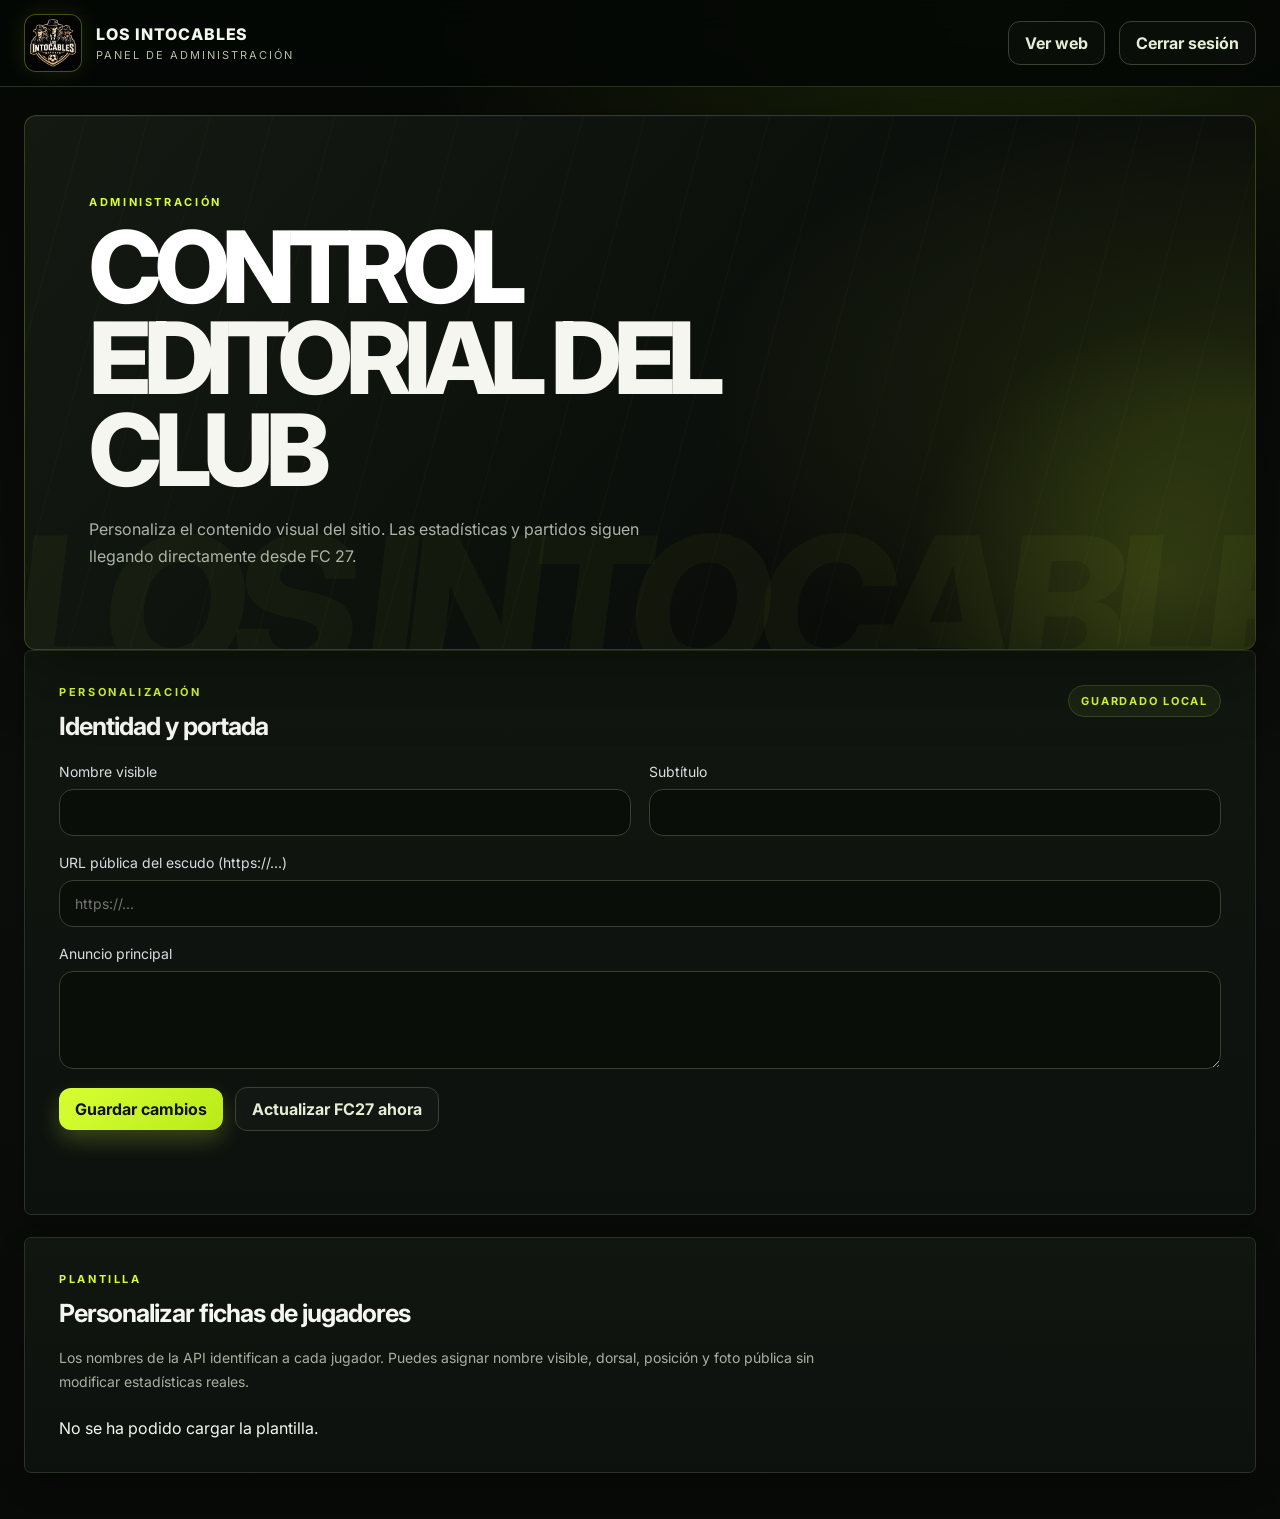
==== templates/admin.html @ 1ecad672 "Add files via upload" ====
<!doctype html>
<html lang="es">
<head>
  <meta charset="utf-8">
  <meta name="viewport" content="width=device-width,initial-scale=1">
  <title>Administración | Los Intocables</title>
  <link rel="icon" type="image/png" href="/static/favicon.png"><link rel="stylesheet" href="/static/style.css">
</head>
<body>
  <div class="page-shell">
    <header class="site-header">
      <a class="brand" href="/"><span class="brand-mark"><img src="/static/escudo-intocables.webp" alt="Escudo Los Intocables"></span><span class="brand-copy"><strong>Los Intocables</strong><small>PANEL DE ADMINISTRACIÓN</small></span></a>
      <div class="header-actions">
        <a class="ghost-button" href="/">Ver web</a>
        <button class="ghost-button" id="logout">Cerrar sesión</button>
      </div>
    </header>

    <main class="content-wrap admin-page-wrap">
      <section class="hero-card admin-hero">
        <div class="hero-copy">
          <p class="eyebrow">ADMINISTRACIÓN</p>
          <h1>Control editorial del club</h1>
          <p class="hero-text">Personaliza el contenido visual del sitio. Las estadísticas y partidos siguen llegando directamente desde FC 27.</p>
        </div>
      </section>

      <section class="panel-card admin-form-card">
        <div class="panel-head">
          <div>
            <p class="eyebrow">PERSONALIZACIÓN</p>
            <h2>Identidad y portada</h2>
          </div>
          <span class="panel-chip">GUARDADO LOCAL</span>
        </div>
        <form id="settings" class="settings-grid">
          <label>Nombre visible<input name="title" maxlength="100"></label>
          <label>Subtítulo<input name="subtitle" maxlength="200"></label>
          <label class="full-width">URL pública del escudo (https://...)<input name="crest_url" maxlength="1000" placeholder="https://..."></label>
          <label class="full-width">Anuncio principal<textarea name="announcement" maxlength="500" rows="4"></textarea></label>
          <div class="form-actions full-width">
            <button type="submit" class="primary-button">Guardar cambios</button>
            <button type="button" id="refresh" class="ghost-button">Actualizar FC27 ahora</button>
          </div>
          <p id="message" class="note full-width"></p>
        </form>
      </section>
      <section class="panel-card admin-form-card profile-admin">
        <div class="panel-head"><div><p class="eyebrow">PLANTILLA</p><h2>Personalizar fichas de jugadores</h2></div></div>
        <p class="section-intro">Los nombres de la API identifican a cada jugador. Puedes asignar nombre visible, dorsal, posición y foto pública sin modificar estadísticas reales.</p>
        <div id="profile-editor" class="profile-editor"><p class="note">Cargando jugadores…</p></div>
      </section>
    </main>
  </div>
  <script src="/static/admin.js"></script>
</body>
</html>
---- static/style.css ----
@import url('https://fonts.googleapis.com/css2?family=Inter:wght@400;500;600;700;800&display=swap');

:root{
  --bg:#0b0d10;
  --bg-soft:#12161c;
  --panel:#131820;
  --panel-2:#171d25;
  --line:#252d38;
  --line-soft:#1b222b;
  --text:#eef2f5;
  --muted:#9ba6b2;
  --muted-2:#70808f;
  --accent:#d9ff45;
  --accent-soft:rgba(217,255,69,.12);
  --danger:#ff7676;
  --success:#76d38c;
  --draw:#d4b85f;
  --shadow:0 20px 50px rgba(0,0,0,.32);
  --radius:22px;
}

*{box-sizing:border-box}
html{scroll-behavior:smooth}
body{margin:0;background:
  radial-gradient(circle at top right, rgba(217,255,69,.10), transparent 26%),
  radial-gradient(circle at bottom left, rgba(94,121,255,.10), transparent 24%),
  linear-gradient(180deg,#0b0d10 0%,#0d1117 100%);
  color:var(--text);font-family:Inter,system-ui,Segoe UI,Arial,sans-serif}
a{text-decoration:none;color:inherit}
button,input,textarea{font:inherit}
button{cursor:pointer}
.hidden{display:none !important}

.page-shell{min-height:100vh}
.site-header{position:sticky;top:0;z-index:50;display:flex;align-items:center;justify-content:space-between;gap:24px;padding:18px max(24px,calc((100vw - 1320px)/2));backdrop-filter:blur(16px);background:rgba(11,13,16,.72);border-bottom:1px solid rgba(255,255,255,.04)}
.brand{display:flex;align-items:center;gap:14px;min-width:0}
.brand-mark{display:grid;place-items:center;width:44px;height:44px;border-radius:14px;background:linear-gradient(135deg,var(--accent),#95bc00);color:#111;font-weight:800;letter-spacing:.03em;box-shadow:0 10px 24px rgba(217,255,69,.22)}
.brand-copy{display:flex;flex-direction:column;min-width:0}
.brand-copy strong{font-size:16px;font-weight:800;letter-spacing:-.02em}
.brand-copy small{font-size:11px;letter-spacing:.18em;color:var(--muted);text-transform:uppercase;margin-top:4px}
.main-nav{display:flex;gap:26px;flex:1;justify-content:center}
.main-nav a{font-size:14px;color:var(--muted);transition:.2s}
.main-nav a:hover{color:var(--text)}
.header-actions{display:flex;align-items:center;gap:14px}
.live-indicator{display:flex;align-items:center;gap:10px;padding:10px 14px;border-radius:999px;background:rgba(255,255,255,.03);border:1px solid rgba(255,255,255,.05);font-size:13px;color:var(--muted)}
.live-dot{width:10px;height:10px;border-radius:50%;background:var(--success);box-shadow:0 0 0 6px rgba(118,211,140,.14)}
.live-dot.offline{background:var(--danger);box-shadow:0 0 0 6px rgba(255,118,118,.12)}
.ghost-button,.primary-button{border-radius:12px;padding:11px 16px;font-weight:700;border:1px solid var(--line);transition:.2s}
.ghost-button{background:rgba(255,255,255,.02);color:var(--text)}
.ghost-button:hover{background:rgba(255,255,255,.05)}
.primary-button{border:none;background:linear-gradient(135deg,var(--accent),#b9eb18);color:#111;box-shadow:0 10px 22px rgba(217,255,69,.22)}
.primary-button:hover{transform:translateY(-1px)}
.primary-button.full{width:100%}

.content-wrap{max-width:1320px;margin:0 auto;padding:34px 24px 46px}
.hero-card,.panel-card{background:linear-gradient(180deg,rgba(19,24,32,.95),rgba(16,20,26,.98));border:1px solid rgba(255,255,255,.06);box-shadow:var(--shadow)}
.hero-card{display:grid;grid-template-columns:1.6fr .9fr;gap:34px;padding:42px;border-radius:28px;position:relative;overflow:hidden}
.hero-card::after{content:"";position:absolute;inset:auto -60px -60px auto;width:220px;height:220px;border-radius:50%;background:radial-gradient(circle,var(--accent-soft) 0%,transparent 70%)}
.hero-copy,.hero-aside{position:relative;z-index:1}
.eyebrow{margin:0 0 12px;font-size:11px;letter-spacing:.24em;text-transform:uppercase;color:var(--accent);font-weight:700}
.hero-card h1,.auth-panel h1{margin:0;font-size:clamp(42px,7vw,72px);line-height:.96;letter-spacing:-.05em}
.hero-text{margin:16px 0 0;max-width:760px;color:var(--muted);font-size:16px;line-height:1.7}
.hero-meta{display:flex;flex-wrap:wrap;gap:18px;margin-top:28px}
.hero-meta-item{padding:16px 18px;border-radius:16px;background:rgba(255,255,255,.03);border:1px solid rgba(255,255,255,.05);min-width:210px}
.meta-label{display:block;font-size:11px;letter-spacing:.16em;text-transform:uppercase;color:var(--muted-2);margin-bottom:8px}
.hero-meta-item strong,.identity-card strong{font-size:16px}
.announcement{margin-top:22px;padding:16px 18px;border-radius:16px;border:1px solid rgba(217,255,69,.18);background:rgba(217,255,69,.07);color:#f4f9dd;line-height:1.6}
.hero-aside{display:flex;flex-direction:column;justify-content:space-between;align-items:flex-end;gap:18px}
.crest-frame{display:grid;place-items:center;width:210px;min-height:210px;padding:20px;border-radius:24px;background:linear-gradient(180deg,rgba(255,255,255,.05),rgba(255,255,255,.02));border:1px solid rgba(255,255,255,.07)}
.crest{max-width:150px;max-height:150px;object-fit:contain;filter:drop-shadow(0 10px 18px rgba(0,0,0,.25))}
.identity-card{width:100%;padding:20px;border-radius:20px;background:rgba(255,255,255,.03);border:1px solid rgba(255,255,255,.05)}
.identity-card small{display:block;margin-top:8px;color:var(--muted)}

.kpi-grid{display:grid;grid-template-columns:repeat(4,1fr);gap:18px;margin:22px 0 28px}
.kpi-card{padding:24px;border-radius:22px;background:linear-gradient(180deg,rgba(18,22,28,.94),rgba(14,18,24,.98));border:1px solid rgba(255,255,255,.06);box-shadow:var(--shadow)}
.kpi-label{display:block;color:var(--muted-2);text-transform:uppercase;letter-spacing:.16em;font-size:11px;font-weight:700}
.kpi-card strong{display:block;margin:14px 0 8px;font-size:44px;letter-spacing:-.05em}
.kpi-card small{color:var(--muted)}

.two-column-layout{display:grid;grid-template-columns:minmax(0,1.6fr) minmax(320px,.9fr);gap:22px;margin-bottom:22px}
.stack-column{display:grid;gap:22px}
.panel-card{padding:28px;border-radius:24px}
.compact-card{padding:24px}
.panel-head{display:flex;align-items:flex-start;justify-content:space-between;gap:16px;margin-bottom:22px}
.panel-head h2{margin:6px 0 0;font-size:28px;letter-spacing:-.04em}
.panel-chip{padding:8px 12px;border-radius:999px;background:rgba(217,255,69,.08);color:var(--accent);border:1px solid rgba(217,255,69,.16);font-size:11px;letter-spacing:.16em;text-transform:uppercase;font-weight:700}
.matches-list{display:grid;gap:12px}
.match-card{display:grid;grid-template-columns:auto 1fr auto;gap:16px;align-items:center;padding:18px;border-radius:18px;background:rgba(255,255,255,.025);border:1px solid rgba(255,255,255,.05)}
.match-result{display:grid;place-items:center;width:46px;height:46px;border-radius:14px;font-weight:800;font-size:13px;letter-spacing:.08em}
.match-result.win{background:rgba(118,211,140,.14);color:var(--success)}
.match-result.loss{background:rgba(255,118,118,.14);color:var(--danger)}
.match-result.draw{background:rgba(212,184,95,.14);color:var(--draw)}
.match-main strong{display:block;font-size:16px;margin-bottom:4px}
.match-meta{font-size:13px;color:var(--muted)}
.match-score{display:flex;flex-direction:column;align-items:flex-end}
.match-score strong{font-size:28px;letter-spacing:-.05em}
.match-score small{font-size:12px;color:var(--muted)}

.record-ring-wrap{display:flex;align-items:center;gap:18px;margin-bottom:22px}
.record-ring{width:132px;height:132px;border-radius:50%;display:grid;place-items:center;background:conic-gradient(var(--accent) 0 var(--winpct,0%), rgba(255,255,255,.06) var(--winpct,0%) 100%);position:relative;flex-shrink:0}
.record-ring::after{content:"";position:absolute;inset:13px;border-radius:50%;background:var(--panel)}
.record-ring span{position:relative;z-index:1;font-size:22px;font-weight:800;letter-spacing:-.04em}
.record-copy strong{display:block;font-size:18px;margin-bottom:8px}
.record-copy p{margin:0;color:var(--muted);line-height:1.6;font-size:14px}
.record-bars{display:grid;gap:14px}
.record-row{display:grid;grid-template-columns:82px 1fr auto;align-items:center;gap:14px;font-size:13px;color:var(--muted)}
.bar{height:10px;border-radius:999px;background:rgba(255,255,255,.07);overflow:hidden}
.bar>div{height:100%;width:0;background:linear-gradient(90deg,var(--accent),#bfe827);border-radius:999px}
.bar.alt>div{background:linear-gradient(90deg,#d5c16c,#f0d36a)}
.bar.danger>div{background:linear-gradient(90deg,#cc7373,#ef8a8a)}
.record-row strong{font-size:14px;color:var(--text)}
.mini-grid{display:grid;grid-template-columns:repeat(2,1fr);gap:14px}
.mini-grid div{padding:16px;border-radius:18px;background:rgba(255,255,255,.025);border:1px solid rgba(255,255,255,.05)}
.mini-grid span{display:block;font-size:12px;color:var(--muted);margin-bottom:8px}
.mini-grid strong{font-size:28px;letter-spacing:-.04em}

.three-column-layout{display:grid;grid-template-columns:minmax(0,1.8fr) minmax(280px,.7fr) minmax(280px,.7fr);gap:22px}
.main-table-card{min-width:0}
.table-wrap{overflow:auto}
table{width:100%;border-collapse:collapse;min-width:720px}
th,td{padding:16px 14px;text-align:left;border-bottom:1px solid rgba(255,255,255,.06)}
th{font-size:12px;text-transform:uppercase;letter-spacing:.14em;color:var(--muted-2);font-weight:700}
td{font-size:14px;color:#eaf0f3}
td:first-child{font-weight:700}
.ranking-list{display:grid;gap:12px}
.ranking-item{display:grid;grid-template-columns:38px 1fr auto;align-items:center;gap:14px;padding:14px;border-radius:18px;background:rgba(255,255,255,.025);border:1px solid rgba(255,255,255,.05)}
.rank-pill{display:grid;place-items:center;width:38px;height:38px;border-radius:12px;background:rgba(217,255,69,.1);color:var(--accent);font-weight:800}
.ranking-item strong{display:block;font-size:15px}
.ranking-item span{display:block;font-size:12px;color:var(--muted);margin-top:4px}
.ranking-value{font-size:22px;font-weight:800;letter-spacing:-.04em}

.empty-state{padding:18px 0;color:var(--muted)}
.note{margin-top:18px;color:var(--muted);font-size:13px;line-height:1.6}
.site-footer{display:flex;align-items:flex-end;justify-content:space-between;gap:20px;padding:28px 4px 8px;color:var(--muted)}
.site-footer strong{display:block;color:var(--text);margin-bottom:6px}
.site-footer span{display:block;font-size:13px}
.site-footer p{max-width:520px;margin:0;font-size:13px;line-height:1.6;text-align:right}

.auth-page{display:grid;place-items:center;min-height:100vh;padding:24px}
.auth-layout{width:100%;max-width:520px}
.auth-panel,.admin-form-card{padding:34px;border-radius:28px;background:linear-gradient(180deg,rgba(19,24,32,.96),rgba(16,20,26,.98));border:1px solid rgba(255,255,255,.06);box-shadow:var(--shadow)}
.auth-text{color:var(--muted);line-height:1.7;margin:14px 0 24px}
.back-link{display:inline-block;margin-bottom:24px;color:var(--muted)}
.auth-form,.settings-grid{display:grid;gap:18px}
label{display:block;font-size:14px;color:#d8dde2}
input,textarea{display:block;width:100%;margin-top:9px;border-radius:14px;border:1px solid rgba(255,255,255,.09);background:#0d1117;color:var(--text);padding:14px 15px;outline:none;transition:.2s}
input:focus,textarea:focus{border-color:rgba(217,255,69,.4);box-shadow:0 0 0 4px rgba(217,255,69,.08)}
.error-text{min-height:20px;color:#ff9999;margin:0}
.admin-page-wrap{padding-top:28px}
.admin-hero{grid-template-columns:1fr}
.settings-grid{grid-template-columns:1fr 1fr}
.full-width{grid-column:1/-1}
.form-actions{display:flex;flex-wrap:wrap;gap:12px;align-items:center}

@media (max-width:1100px){
  .main-nav{display:none}
  .hero-card,.two-column-layout,.three-column-layout{grid-template-columns:1fr}
  .hero-aside{align-items:flex-start}
}
@media (max-width:760px){
  .site-header{padding:16px 18px;flex-wrap:wrap}
  .header-actions{width:100%;justify-content:space-between}
  .content-wrap{padding:20px 16px 38px}
  .hero-card,.panel-card,.auth-panel{padding:24px}
  .kpi-grid{grid-template-columns:repeat(2,1fr)}
  .record-ring-wrap{flex-direction:column;align-items:flex-start}
  .site-footer{flex-direction:column;align-items:flex-start}
  .site-footer p{text-align:left}
  .settings-grid{grid-template-columns:1fr}
}
@media (max-width:520px){
  .brand-copy small{font-size:10px;letter-spacing:.12em}
  .live-indicator{font-size:12px}
  .kpi-grid{grid-template-columns:1fr}
  .match-card{grid-template-columns:auto 1fr}
  .match-score{grid-column:2;align-items:flex-start}
  .hero-card h1,.auth-panel h1{font-size:40px}
  .panel-head h2{font-size:24px}
}

/* Fichas de plantilla: diseño editorial compacto, sin tarjetas de fantasía */
.squad-section{margin-top:22px}
.section-intro{color:var(--muted);max-width:760px;font-size:14px;line-height:1.7;margin:-4px 0 24px}
.player-card-grid{display:grid;grid-template-columns:repeat(4,minmax(0,1fr));gap:16px}
.player-card{overflow:hidden;background:#10151b;border:1px solid var(--line);border-radius:18px;min-width:0}
.player-card-media{height:210px;display:grid;place-items:center;background:linear-gradient(135deg,#1c2529,#11161c);color:#5e6973;font-size:76px;font-weight:800;letter-spacing:-.06em;overflow:hidden}
.player-card-media img{width:100%;height:100%;object-fit:cover;object-position:top center}
.player-card-content{padding:18px}
.player-card-top{display:flex;justify-content:space-between;gap:8px;align-items:center}
.player-number{font-size:16px;font-weight:800;color:var(--accent)}
.player-position{font-size:10px;letter-spacing:.1em;color:var(--muted);text-transform:uppercase}
.player-card h3{font-size:16px;line-height:1.3;margin:12px 0 7px;overflow-wrap:anywhere}
.player-card p{font-size:12px;color:var(--muted);margin:0}
.profile-admin{margin-top:22px}
.profile-editor{display:grid;gap:14px}
.player-edit-card{padding:18px;border:1px solid var(--line);border-radius:16px;background:#10151b}
.player-edit-card h3{font-size:16px;margin:0 0 14px}
.profile-edit-grid{display:grid;grid-template-columns:1fr 100px 120px 2fr;gap:14px}
.profile-edit-grid label{font-size:12px}
.profile-edit-grid input{margin-top:8px}
.player-edit-card .form-actions{margin-top:14px}
@media(max-width:1050px){.player-card-grid{grid-template-columns:repeat(3,minmax(0,1fr))}.profile-edit-grid{grid-template-columns:repeat(2,1fr)}}
@media(max-width:690px){.player-card-grid{grid-template-columns:repeat(2,minmax(0,1fr))}.profile-edit-grid{grid-template-columns:1fr}}
@media(max-width:430px){.player-card-grid{grid-template-columns:1fr}}


/* IDENTIDAD LOS INTOCABLES: NEON / BLACK / GOLD */
:root{--bg:#050707;--bg-soft:#0b0e0d;--panel:#0f1311;--panel-2:#151914;--line:#293125;--line-soft:#1b241b;--text:#f5f6ef;--muted:#a8b1a0;--muted-2:#828d80;--accent:#d7ff32;--accent-soft:rgba(215,255,50,.16);--shadow:0 15px 35px rgba(0,0,0,.32)}
body{background:radial-gradient(ellipse 62% 32% at 78% 0%,rgba(183,255,0,.105),transparent 76%),linear-gradient(180deg,#060806 0%,#0b0e0b 55%,#080a08 100%)}
.site-header{background:rgba(4,7,5,.87);border-bottom:1px solid rgba(215,255,50,.14)}
.brand-mark{width:58px;height:58px;overflow:hidden;border:1px solid rgba(215,255,50,.30);border-radius:12px;background:#030403;padding:2px;box-shadow:0 0 24px rgba(215,255,50,.10)}
.brand-mark img{display:block;width:100%;height:100%;object-fit:contain}
.brand-copy strong{font-weight:800;text-transform:uppercase;letter-spacing:.06em}
.brand-copy small{color:#b6bca8}
.main-nav a:hover{color:var(--accent)}
.live-indicator{border-color:rgba(215,255,50,.14)}
.ghost-button{border-color:#384233;color:#e4eed5}
.ghost-button:hover{border-color:var(--accent);background:rgba(215,255,50,.08)}
.hero-card{min-height:380px;border:1px solid rgba(215,255,50,.20);background:radial-gradient(ellipse 50% 100% at 100% 50%,rgba(215,255,50,.09),transparent 75%),linear-gradient(115deg,#141a11 0%,#0b100d 52%,#070a07 100%);box-shadow:inset 0 1px rgba(255,255,255,.025),0 22px 70px rgba(0,0,0,.3)}
.hero-card:before{content:'LOS INTOCABLES';font-weight:800;font-size:clamp(80px,12vw,180px);letter-spacing:-.08em;position:absolute;bottom:-46px;left:24px;color:rgba(215,255,50,.027);white-space:nowrap;pointer-events:none}
.hero-card::after{background:radial-gradient(circle,rgba(215,255,50,.15),transparent 72%);width:420px;height:420px;right:-80px;bottom:-100px}
.hero-card h1{max-width:690px;font-size:clamp(42px,6vw,82px);text-transform:uppercase;letter-spacing:-.06em}
.hero-text{color:#c2c8bc}
.eyebrow{color:var(--accent)}
.hero-meta-item,.identity-card{background:rgba(5,9,4,.55);border-color:rgba(215,255,50,.10)}
.crest-frame{width:255px;min-height:255px;background:radial-gradient(circle at center,rgba(215,255,50,.10),transparent 73%);border:1px solid rgba(215,255,50,.13);border-radius:22px;box-shadow:0 0 52px rgba(215,255,50,.07)}
.crest{max-width:230px;max-height:230px;filter:drop-shadow(0 0 15px rgba(215,255,50,.12))}
.hero-neon-caption{font-size:11px;letter-spacing:.2em;color:var(--accent);align-self:flex-end;font-weight:800}
.hero-neon-caption span{color:#c5af80;margin-left:12px}
.kpi-card,.panel-card{background:linear-gradient(180deg,#111610,#0c110e);border:1px solid #293325;box-shadow:0 14px 28px rgba(0,0,0,.24)}
.kpi-card{border-top:2px solid rgba(215,255,50,.55)}
.kpi-card strong{color:#f6f7ee;font-variant-numeric:tabular-nums}
.kpi-card:first-child strong,.kpi-card:nth-child(2) strong{color:var(--accent)}
.panel-chip{color:var(--accent);background:#1b2412;border-color:#374821}
.match-card,.ranking-item,.player-card,.mini-grid div{background:#111810;border-color:#2b3326}
.match-card:hover,.ranking-item:hover,.player-card:hover{border-color:rgba(215,255,50,.50);transition:border-color .18s ease}
.match-result.win{background:#233e1d;color:#b4ff8e}
.record-ring{background:conic-gradient(var(--accent) 0 var(--winpct,0%),#2c3425 var(--winpct,0%) 100%)}
.record-ring::after{background:#111610}
.bar{background:#2b3325}
.bar>div{background:var(--accent)}
.ranking-item .rank-pill{background:#28351b;color:var(--accent)}
.player-card-media{background:linear-gradient(145deg,#24301b,#0d120b)}
.player-number{color:var(--accent)}
input,textarea{background:#0a0e09;border-color:#35402f}
input:focus,textarea:focus{border-color:var(--accent)}
.site-footer{border-top:1px solid #242c21;margin-top:32px}
.login-crest{display:block;height:124px;width:124px;object-fit:contain;margin:0 auto 28px;filter:drop-shadow(0 0 12px rgba(215,255,50,.15))}
@media(max-width:760px){.crest-frame{width:170px;min-height:170px}.crest{max-width:150px;max-height:150px}.hero-neon-caption{align-self:flex-start}}


/* V5 · Editorial home redesign. No changes to the FC27 API or admin backend. */
:root{--accent:#d7ff32}
.content-wrap{max-width:1440px}
.site-header{padding-top:14px;padding-bottom:14px;border-bottom-color:#26341b}
.main-nav a{font-weight:650;font-size:12px;letter-spacing:.065em;text-transform:uppercase}
.hero-card{min-height:535px;grid-template-columns:minmax(0,1.4fr) minmax(250px,.65fr);align-items:center;padding:clamp(30px,5vw,68px);border-radius:12px;background:radial-gradient(ellipse 60% 80% at 100% 55%,rgba(215,255,50,.115),transparent 75%),repeating-linear-gradient(105deg,transparent 0 58px,rgba(215,255,50,.014) 59px 60px),linear-gradient(130deg,#141a12 0%,#090c09 75%)}
.hero-card:before{font-size:clamp(110px,15vw,230px);left:-8px;bottom:-72px;color:rgba(215,255,50,.035);transform:skewX(-7deg)}
.hero-card:after{width:500px;height:500px;right:-160px;bottom:-180px}
.hero-kicker{font-size:12px;letter-spacing:.28em;color:#e0d8bc;font-weight:700;margin:26px 0 0}
.hero-card h1{font-size:clamp(50px,7.8vw,116px);line-height:.92;letter-spacing:-.075em;max-width:900px;margin:12px 0 20px;font-weight:800}
.hero-card h1::first-line{color:#fff}
.hero-text{font-size:16px;max-width:590px;color:#aab5a8}
.eyebrow-rule{display:inline-block;width:27px;height:2px;background:var(--accent);vertical-align:middle;margin-right:10px}
.hero-actions{display:flex;flex-wrap:wrap;gap:12px;margin-top:30px}
.hero-cta,.hero-secondary{display:inline-flex;align-items:center;justify-content:space-between;gap:24px;min-height:48px;padding:0 20px;border-radius:3px;font-size:12px;font-weight:800;letter-spacing:.08em;transition:transform .2s,background .2s}
.hero-cta{background:var(--accent);color:#0b0e09}.hero-cta:hover{background:#efff9a;transform:translateY(-2px)}
.hero-secondary{border:1px solid #3c4835;color:#eef6e6}.hero-secondary:hover{border-color:var(--accent)}
.hero-actions span{font-size:18px}
.hero-meta{margin-top:28px;gap:22px}.hero-meta-item{min-width:0;padding:0;background:none;border:none;border-left:2px solid #39472e;padding-left:14px;border-radius:0}
.hero-meta-item strong{font-size:12px;font-weight:600;color:#e2e9dc}
.hero-aside{justify-content:center;align-items:center}
.hero-neon-caption{align-self:center;text-align:center;font-size:10px;white-space:nowrap}
.crest-frame{width:min(100%,325px);min-height:300px;border:0;background:radial-gradient(circle,rgba(215,255,50,.12),transparent 70%);box-shadow:none}
.crest{max-width:300px;max-height:300px;filter:drop-shadow(0 22px 35px rgba(0,0,0,.8))}
.identity-card{max-width:310px;width:100%;border-radius:3px;background:#0b100b9c;border-left:3px solid var(--accent)}
.ticker-bar{display:flex;align-items:center;gap:18px;overflow:hidden;white-space:nowrap;padding:13px 18px;margin-top:14px;background:#d7ff32;color:#12170d;font-size:10px;font-weight:900;letter-spacing:.13em;border-radius:3px}
.ticker-label{padding-right:14px;border-right:1px solid #617a13}.ticker-copy{flex:1;overflow:hidden;text-overflow:ellipsis}.ticker-separator{padding:0 20px;color:#4d650b}.ticker-edition{margin-left:auto}
.homepage-heading{display:flex;align-items:end;justify-content:space-between;gap:22px;margin:54px 0 20px}
.homepage-heading h2{font-size:clamp(29px,3.7vw,49px);letter-spacing:-.06em;margin:8px 0 0;line-height:1.05}
.homepage-heading h2 em{font-style:normal;color:var(--accent)}
.homepage-heading p{max-width:340px;color:#98a491;font-size:13px;line-height:1.7;margin:0 0 3px}
.section-index{color:#d7ff32;font-size:10px;font-weight:800;letter-spacing:.17em}
.kpi-grid{margin:0 0 10px;gap:12px}
.kpi-card{border-radius:5px;min-height:166px;position:relative;overflow:hidden;padding:25px;border-top:1px solid #36432c}
.kpi-card:before{content:'';position:absolute;top:0;left:0;width:38px;height:3px;background:var(--accent)}
.kpi-card strong{font-size:clamp(38px,4vw,56px);margin-top:20px}
.panel-card{border-radius:7px}.panel-head h2{font-size:25px}
.match-card{border-radius:4px}.match-result{border-radius:3px}.ranking-item{border-radius:4px}
.match-form-line{display:flex;gap:8px;align-items:center;margin-bottom:18px;min-height:29px}
.form-label{font-size:10px;font-weight:800;letter-spacing:.15em;color:#829078;margin-right:8px}
.form-result{display:grid;place-items:center;width:27px;height:27px;font-size:11px;font-weight:900;border:1px solid #3c4933;border-radius:2px}
.form-result.win{color:#d7ff32;background:#24351b}.form-result.loss{color:#ff8d8d;background:#3b201d}.form-result.draw{color:#ecd688;background:#36311d}
.squad-section{scroll-margin-top:100px}
#partidos,#plantilla,#ranking,#resumen{scroll-margin-top:100px}
@media(max-width:1100px){.hero-card{grid-template-columns:1fr 250px;min-height:430px}.crest-frame{min-height:220px}.crest{max-width:220px;max-height:220px}.identity-card{display:none}}
@media(max-width:760px){.hero-card{grid-template-columns:1fr;padding:30px 24px}.hero-card h1{font-size:clamp(44px,12vw,78px)}.hero-aside{display:none}.hero-meta{gap:14px}.homepage-heading{align-items:start;flex-direction:column;margin-top:38px}.homepage-heading p{max-width:100%}.ticker-edition{display:none}.ticker-copy{font-size:9px}.kpi-grid{grid-template-columns:repeat(2,minmax(0,1fr))}.kpi-card{min-height:145px}.kpi-card strong{font-size:38px}}
@media(max-width:440px){.kpi-grid{grid-template-columns:repeat(2,minmax(0,1fr))}.kpi-card{padding:18px}.kpi-card strong{font-size:34px}.hero-actions{flex-direction:column}.hero-cta,.hero-secondary{width:100%}}

/* Fichas de partido */
.match-clickable{cursor:pointer;transition:transform .18s,border-color .18s,background .18s}
.match-clickable:hover,.match-clickable:focus-visible{transform:translateY(-2px);border-color:#e6ff00!important;outline:2px solid transparent;background:#19231a}
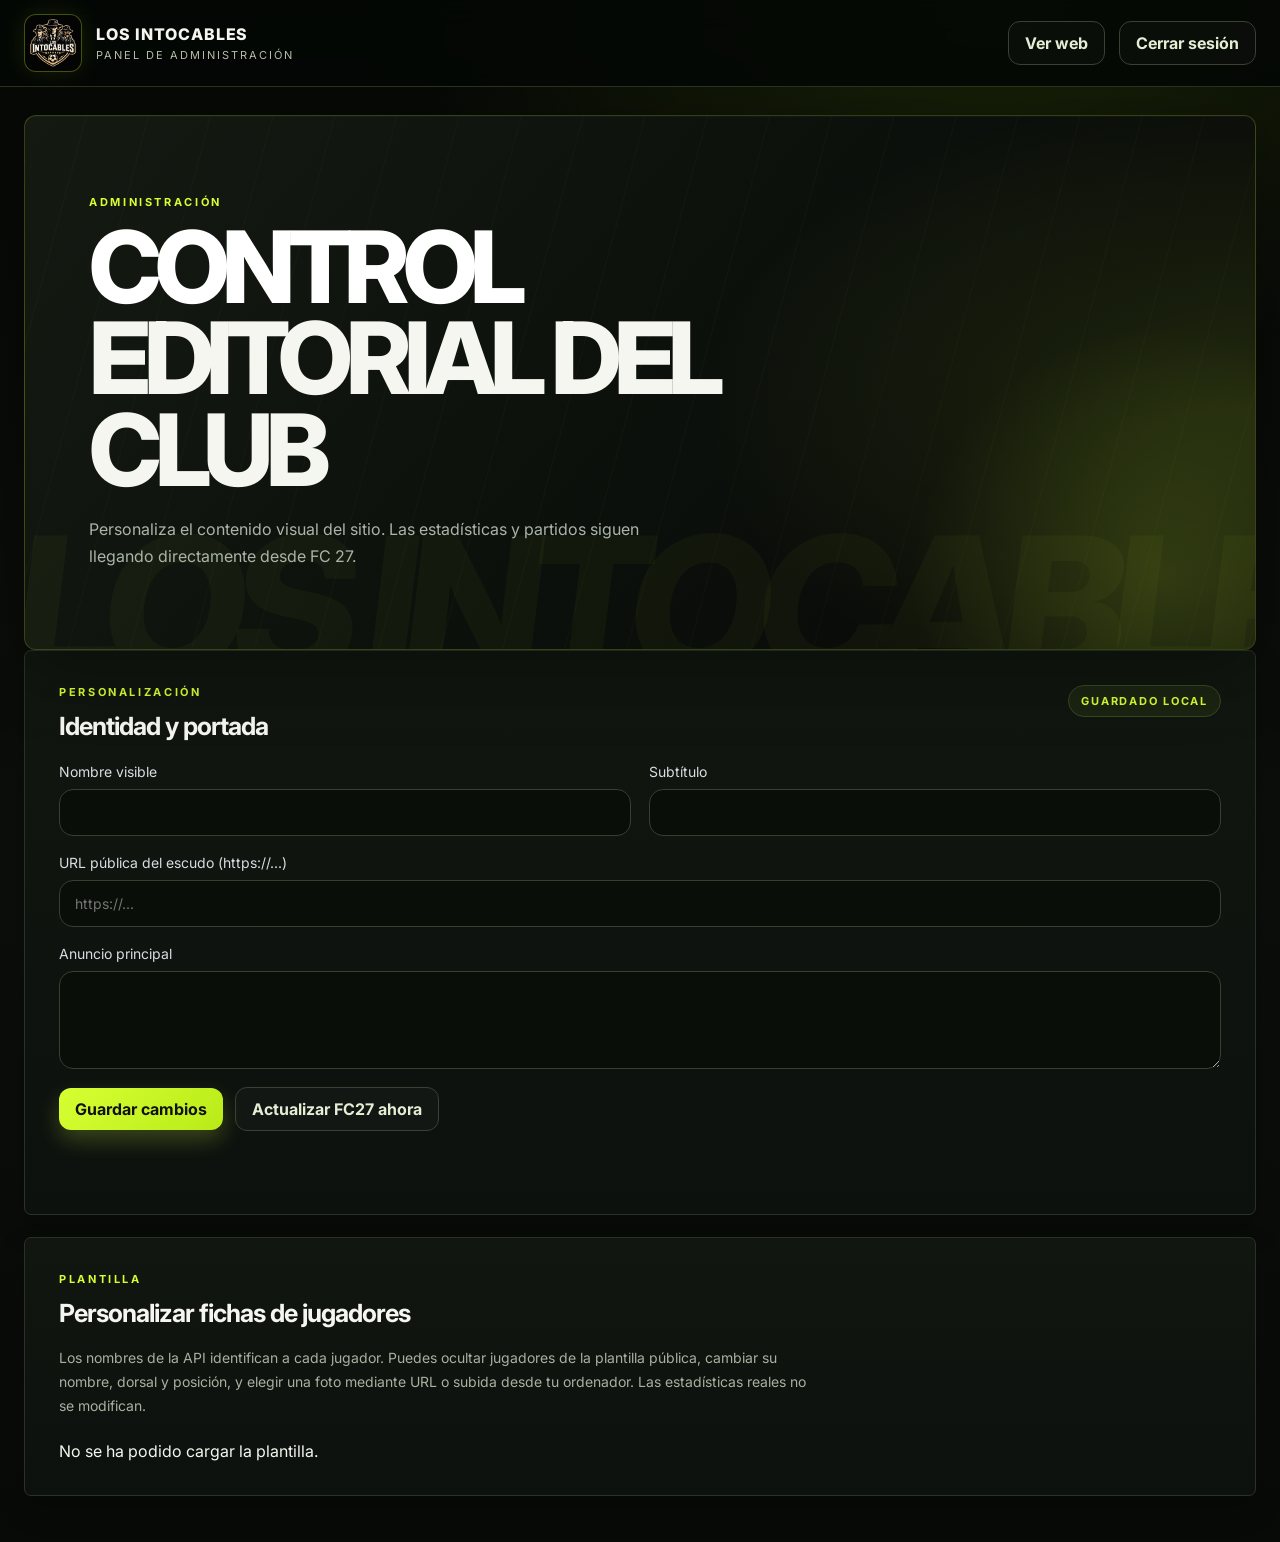
==== commit 376e3565: "Add files via upload" ====
--- a/templates/admin.html
+++ b/templates/admin.html
@@ -47,7 +47,7 @@
       </section>
       <section class="panel-card admin-form-card profile-admin">
         <div class="panel-head"><div><p class="eyebrow">PLANTILLA</p><h2>Personalizar fichas de jugadores</h2></div></div>
-        <p class="section-intro">Los nombres de la API identifican a cada jugador. Puedes asignar nombre visible, dorsal, posición y foto pública sin modificar estadísticas reales.</p>
+        <p class="section-intro">Los nombres de la API identifican a cada jugador. Puedes ocultar jugadores de la plantilla pública, cambiar su nombre, dorsal y posición, y elegir una foto mediante URL o subida desde tu ordenador. Las estadísticas reales no se modifican.</p>
         <div id="profile-editor" class="profile-editor"><p class="note">Cargando jugadores…</p></div>
       </section>
     </main>
--- a/static/style.css
+++ b/static/style.css
@@ -300,3 +300,12 @@
 /* Fichas de partido */
 .match-clickable{cursor:pointer;transition:transform .18s,border-color .18s,background .18s}
 .match-clickable:hover,.match-clickable:focus-visible{transform:translateY(-2px);border-color:#e6ff00!important;outline:2px solid transparent;background:#19231a}
+
+/* Los partidos son enlaces interactivos */
+.match-clickable { cursor:pointer; position:relative; }
+.match-clickable:hover { outline:2px solid #dfff35; outline-offset:2px; }
+.match-clickable:focus-visible { outline:3px solid #dfff35; outline-offset:3px; }
+
+.profile-visibility{display:flex!important;align-items:center;gap:10px;font-weight:700;color:#e6ff00;grid-column:1/-1}
+.profile-visibility input{width:19px;height:19px;accent-color:#e6ff00}
+.admin-photo-preview{max-width:105px;max-height:105px;object-fit:cover;border-radius:12px;border:1px solid #e6ff00}
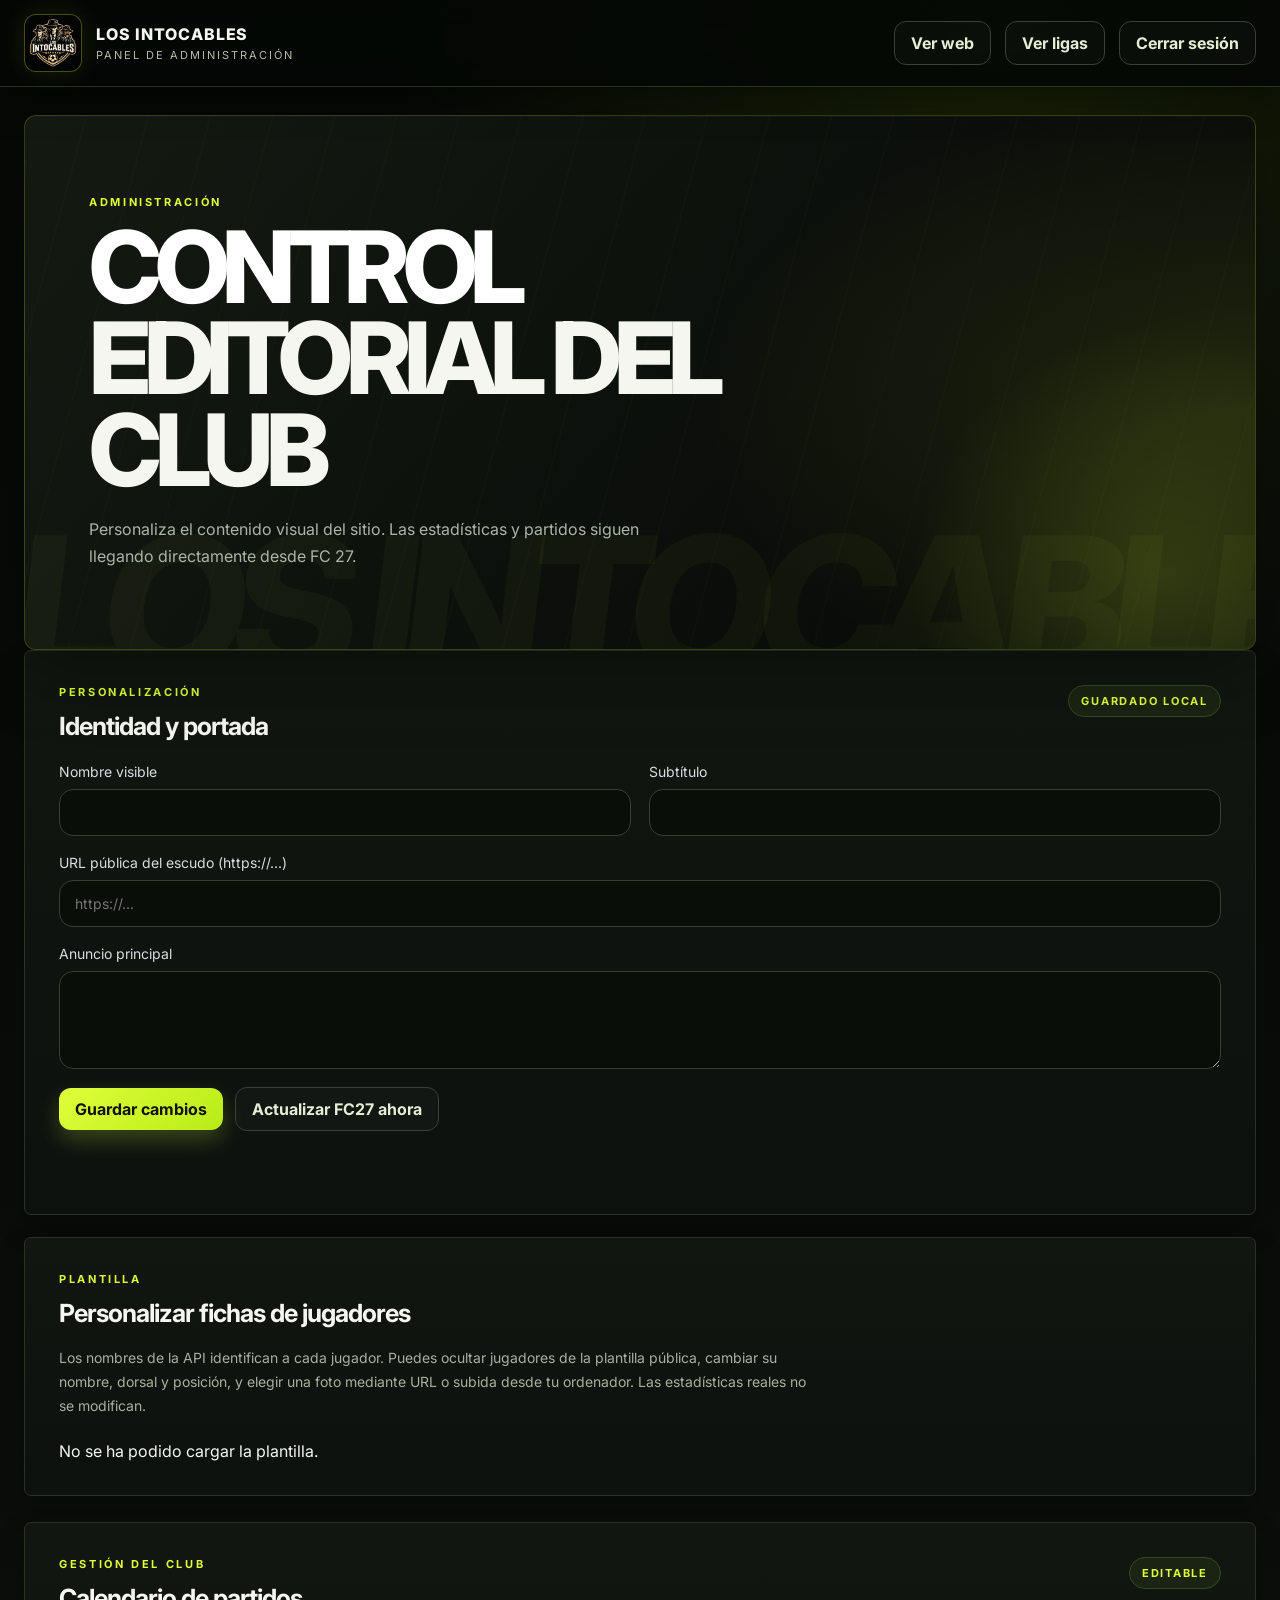
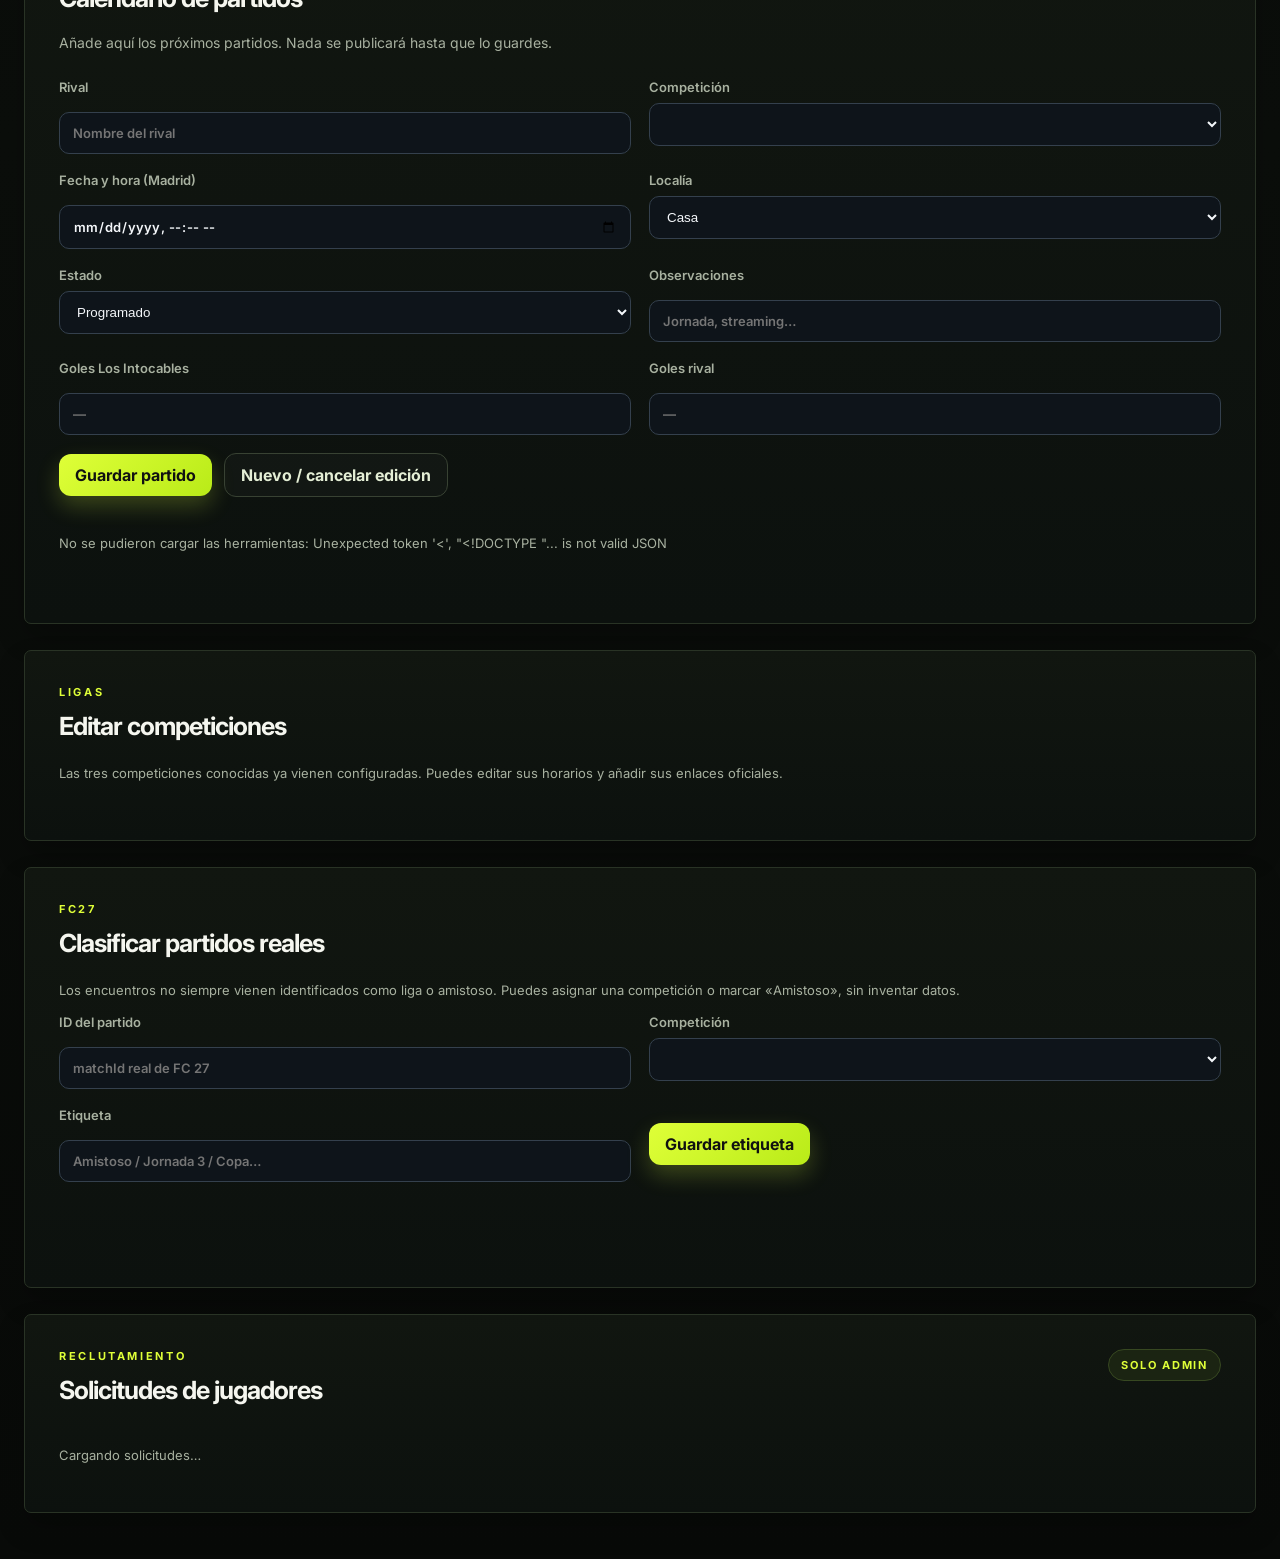
==== commit 0cc3bd96: "Add files via upload" ====
--- a/templates/admin.html
+++ b/templates/admin.html
@@ -4,14 +4,14 @@
   <meta charset="utf-8">
   <meta name="viewport" content="width=device-width,initial-scale=1">
   <title>Administración | Los Intocables</title>
-  <link rel="icon" type="image/png" href="/static/favicon.png"><link rel="stylesheet" href="/static/style.css">
+  <link rel="icon" type="image/png" href="/static/favicon.png"><link rel="stylesheet" href="/static/style.css"><link rel="stylesheet" href="/static/hub.css?v=1">
 </head>
 <body>
   <div class="page-shell">
     <header class="site-header">
       <a class="brand" href="/"><span class="brand-mark"><img src="/static/escudo-intocables.webp" alt="Escudo Los Intocables"></span><span class="brand-copy"><strong>Los Intocables</strong><small>PANEL DE ADMINISTRACIÓN</small></span></a>
       <div class="header-actions">
-        <a class="ghost-button" href="/">Ver web</a>
+        <a class="ghost-button" href="/">Ver web</a><a class="ghost-button" href="/competiciones">Ver ligas</a>
         <button class="ghost-button" id="logout">Cerrar sesión</button>
       </div>
     </header>
@@ -50,8 +50,28 @@
         <p class="section-intro">Los nombres de la API identifican a cada jugador. Puedes ocultar jugadores de la plantilla pública, cambiar su nombre, dorsal y posición, y elegir una foto mediante URL o subida desde tu ordenador. Las estadísticas reales no se modifican.</p>
         <div id="profile-editor" class="profile-editor"><p class="note">Cargando jugadores…</p></div>
       </section>
+      <section class="panel-card admin-form-card hub-admin-block"><div class="panel-head"><div><p class="eyebrow">GESTIÓN DEL CLUB</p><h2>Calendario de partidos</h2></div><span class="panel-chip">EDITABLE</span></div>
+        <p class="section-intro">Añade aquí los próximos partidos. Nada se publicará hasta que lo guardes.</p>
+        <form id="fixture-form" class="settings-grid">
+          <input type="hidden" name="fixture_id">
+          <label>Rival<input name="opponent" required maxlength="100" placeholder="Nombre del rival"></label>
+          <label>Competición<select name="competition_slug" id="fixture-comp"></select></label>
+          <label>Fecha y hora (Madrid)<input type="datetime-local" name="starts_at" required></label>
+          <label>Localía<select name="venue"><option>Casa</option><option>Fuera</option><option>Por definir</option></select></label>
+          <label>Estado<select name="status"><option value="programado">Programado</option><option value="jugado">Jugado</option><option value="aplazado">Aplazado</option><option value="cancelado">Cancelado</option></select></label>
+          <label>Observaciones<input name="notes" maxlength="350" placeholder="Jornada, streaming…"></label>
+          <label>Goles Los Intocables<input name="score_for" min="0" max="99" type="number" placeholder="—"></label>
+          <label>Goles rival<input name="score_against" min="0" max="99" type="number" placeholder="—"></label>
+          <div class="form-actions full-width"><button class="primary-button">Guardar partido</button><button id="fixture-cancel" type="button" class="ghost-button">Nuevo / cancelar edición</button></div><p class="note full-width" id="fixture-msg"></p>
+        </form><div id="fixture-admin-list" class="hub-admin-list"></div>
+      </section>
+      <section class="panel-card admin-form-card hub-admin-block"><div class="panel-head"><div><p class="eyebrow">LIGAS</p><h2>Editar competiciones</h2></div></div><p class="note">Las tres competiciones conocidas ya vienen configuradas. Puedes editar sus horarios y añadir sus enlaces oficiales.</p><div id="competitions-editor" class="hub-admin-list"></div></section>
+      <section class="panel-card admin-form-card hub-admin-block"><div class="panel-head"><div><p class="eyebrow">FC27</p><h2>Clasificar partidos reales</h2></div></div><p class="note">Los encuentros no siempre vienen identificados como liga o amistoso. Puedes asignar una competición o marcar «Amistoso», sin inventar datos.</p>
+        <form id="label-form" class="settings-grid"><label>ID del partido<input name="match_id" required placeholder="matchId real de FC 27"></label><label>Competición<select name="competition_slug" id="label-comp"></select></label><label>Etiqueta<input name="label" maxlength="120" placeholder="Amistoso / Jornada 3 / Copa…"></label><div class="form-actions"><button class="primary-button">Guardar etiqueta</button></div><p id="label-msg" class="note"></p></form><div id="match-admin-list" class="hub-admin-list"></div>
+      </section>
+      <section class="panel-card admin-form-card hub-admin-block"><div class="panel-head"><div><p class="eyebrow">RECLUTAMIENTO</p><h2>Solicitudes de jugadores</h2></div><span class="panel-chip">SOLO ADMIN</span></div><div id="applications-admin" class="hub-admin-list"><p class="note">Cargando solicitudes…</p></div></section>
     </main>
   </div>
-  <script src="/static/admin.js"></script>
+  <script src="/static/admin.js"></script><script src="/static/admin_hub.js?v=1"></script>
 </body>
 </html>
--- a/static/style.css
+++ b/static/style.css
@@ -309,3 +309,5 @@
 .profile-visibility{display:flex!important;align-items:center;gap:10px;font-weight:700;color:#e6ff00;grid-column:1/-1}
 .profile-visibility input{width:19px;height:19px;accent-color:#e6ff00}
 .admin-photo-preview{max-width:105px;max-height:105px;object-fit:cover;border-radius:12px;border:1px solid #e6ff00}
+
+a.match-card.match-clickable{display:flex;text-decoration:none;color:inherit;cursor:pointer;position:relative;z-index:1}a.match-card.match-clickable:hover{outline:2px solid #e6ff00;outline-offset:2px}a.match-card.match-clickable:focus-visible{outline:3px solid #e6ff00;outline-offset:3px}
--- a/static/hub.css
+++ b/static/hub.css
@@ -0,0 +1,60 @@
+/* LOS INTOCABLES HUB: nueva capa visual sin romper la web original */
+:root{--accent:#dfff38;--panel:#121820;--line:#273139}
+.site-header{box-shadow:0 8px 40px #0006}
+.site-header .brand-mark{overflow:hidden}
+.brand-mark img{width:100%;height:100%;object-fit:contain}
+.main-nav a[aria-current="page"]{color:var(--accent)}
+.hub-subpage{padding-top:38px}
+.hub-title{position:relative;overflow:hidden;min-height:260px;padding:55px 54px 45px;border:1px solid #303c35;border-radius:24px;background:radial-gradient(circle at 80% 25%,#39471f,transparent 40%),linear-gradient(125deg,#1d2528,#0b1013 76%)}
+.hub-title:after{content:"FC 27";position:absolute;right:-3px;bottom:-35px;opacity:.06;font-size:210px;font-weight:900;line-height:1;letter-spacing:-.07em;pointer-events:none}
+.hub-title h1{max-width:880px;font-size:clamp(44px,6vw,92px);letter-spacing:-.065em;line-height:1.02;margin:24px 0 18px;font-weight:900}
+.hub-title h1 em{color:var(--accent);font-style:normal}
+.hub-title p{position:relative;max-width:660px;font-size:16px;line-height:1.65;color:var(--muted);z-index:1}
+.hub-split{display:grid;grid-template-columns:1.2fr .8fr;gap:20px}
+.hub-league-list{display:grid;gap:9px}
+.hub-leagues-grid{display:grid;grid-template-columns:repeat(3,minmax(0,1fr));gap:18px}
+.hub-league-card{min-width:0;background:linear-gradient(145deg,#192129,#111720);border:1px solid #2e3944;border-radius:17px;padding:23px;display:flex;flex-direction:column;gap:10px;min-height:177px;transition:transform .18s,border-color .18s}
+.hub-league-card:hover{transform:translateY(-2px);border-color:var(--accent)}
+.hub-mini-label{font-size:11px;color:var(--accent);font-weight:800;letter-spacing:.15em;text-transform:uppercase}
+.hub-league-card h3{font-size:24px;line-height:1.1;margin:4px 0;font-weight:800;letter-spacing:-.03em}
+.hub-league-card p{font-size:13px;color:var(--muted);line-height:1.5;flex:1;margin:0}
+.hub-league-bottom{margin-top:auto;display:flex;justify-content:space-between;gap:12px;align-items:center;flex-wrap:wrap;font-size:12px;color:var(--muted)}
+.hub-league-bottom a,.hub-text-link{color:var(--accent);font-size:13px;font-weight:750}
+.hub-fixture-list{display:grid;gap:10px}
+.hub-fixture{display:flex;align-items:center;gap:18px;background:#1a2028;border:1px solid #2b3541;padding:17px 18px;border-radius:12px}
+.hub-fixture-date{min-width:135px;font-size:13px;font-weight:800;color:#f5f7f7}
+.hub-fixture-date small,.hub-fixture-teams small{display:block;font-size:12px;color:var(--muted);margin-top:4px;font-weight:400}
+.hub-fixture-teams{flex:1;min-width:0}
+.hub-fixture-teams strong{font-weight:750;font-size:14px}
+.hub-fixture-teams strong span{color:var(--accent);font-size:11px;padding:0 4px}
+.hub-fixture-badge{border-radius:6px;background:#dfff381a;border:1px solid #dfff383b;font-size:10px;letter-spacing:.1em;color:var(--accent);padding:7px 9px;font-weight:900}
+.hub-empty,.hub-info-note{border:1px dashed #46503f;background:#151c20;color:var(--muted);padding:23px;border-radius:12px;font-size:14px;line-height:1.6}
+.hub-info-note{margin-top:28px}.hub-info-note a{color:var(--accent)}
+.hub-join{display:flex;justify-content:space-between;align-items:center;gap:25px;padding:40px;margin-top:55px;border:1px solid #5b6836;border-radius:20px;background:linear-gradient(120deg,#222b1d,#13191c 68%)}
+.hub-join h2{font-size:clamp(26px,3vw,41px);line-height:1.1;margin:13px 0;font-weight:900;letter-spacing:-.05em}
+.hub-join p:not(.eyebrow){color:var(--muted)}
+.hub-join .hero-cta{white-space:nowrap}
+.hub-schedule-panel{padding:24px}
+.hub-recruit-layout{display:grid;grid-template-columns:minmax(0,1.3fr) minmax(280px,.7fr);gap:22px;margin-top:32px}
+.hub-apply-card{padding:30px}.hub-apply-form{display:grid;grid-template-columns:1fr 1fr;gap:20px;margin-top:25px}
+.hub-apply-form label,.hub-admin-block label{display:flex;flex-direction:column;gap:8px;font-size:13px;color:var(--muted);font-weight:600}
+.hub-apply-form input,.hub-apply-form select,.hub-apply-form textarea,.hub-admin-block input,.hub-admin-block textarea,.hub-admin-block select{min-width:0;width:100%;background:#0e141a;border:1px solid #34404d;border-radius:10px;color:#f4f7fa;padding:12px 13px;outline:0}
+.hub-apply-form input:focus,.hub-apply-form textarea:focus,.hub-apply-form select:focus,.hub-admin-block input:focus,.hub-admin-block select:focus{border-color:var(--accent)}
+.full-width{grid-column:1/-1}.honeypot{position:absolute!important;left:-9999px!important;height:0!important;overflow:hidden!important}
+.hub-recruit-side{position:relative;display:flex;flex-direction:column;align-items:flex-start;justify-content:center;padding:45px 36px;border:1px solid #36432a;border-radius:19px;background:radial-gradient(circle at 50% 26%,#394b26,#11181a 60%)}
+.hub-recruit-side img{width:160px;height:160px;object-fit:contain;align-self:center;filter:drop-shadow(0 12px 28px #0009);margin-bottom:25px}
+.hub-recruit-side h2{font-size:35px;line-height:1.12;letter-spacing:-.05em;margin:15px 0}
+.hub-recruit-side p{color:var(--muted);line-height:1.6;font-size:14px}
+.hub-recruit-side .hub-text-link{margin-top:20px}
+.hub-admin-block{margin-top:26px}.hub-admin-list{display:grid;gap:10px;margin-top:22px}
+.hub-admin-entry{background:#171e27;border:1px solid #303b49;border-radius:12px;padding:16px}
+.hub-admin-entry .hub-admin-row{display:flex;justify-content:space-between;align-items:center;gap:12px;flex-wrap:wrap}
+.hub-admin-entry h3{margin:4px 0;font-size:15px}.hub-admin-entry small{color:var(--muted)}
+.hub-admin-entry button{border-radius:9px;border:1px solid #58644a;background:#273329;color:#e5f4c3;padding:8px 12px;cursor:pointer;font-size:12px;font-weight:700}
+.hub-admin-entry button.danger{background:#3d2227;border-color:#70393f;color:#ffc7cc}
+.hub-admin-entry select{width:auto;max-width:210px;padding:8px}
+.hub-comp-edit{display:grid;grid-template-columns:1fr 1fr;gap:10px;margin-top:12px}
+.hub-comp-edit button{justify-self:start}
+.hub-admin-notice{color:var(--accent);font-size:13px;margin-top:6px}
+@media(max-width:1100px){.hub-leagues-grid{grid-template-columns:repeat(2,1fr)}.hub-split,.hub-recruit-layout{grid-template-columns:1fr}.site-header{flex-wrap:wrap}.main-nav{order:3;width:100%;flex:unset;justify-content:flex-start;overflow:auto;white-space:nowrap}.hub-join{align-items:flex-start;flex-direction:column}}
+@media(max-width:650px){.hub-title{padding:32px 24px;min-height:230px}.hub-title h1{font-size:42px}.hub-leagues-grid{grid-template-columns:1fr}.hub-fixture{align-items:flex-start;flex-wrap:wrap}.hub-fixture-date{min-width:0}.hub-fixture-badge{margin-left:auto}.hub-apply-form,.hub-comp-edit{grid-template-columns:1fr}.hub-recruit-side{padding:30px}.hub-join{padding:25px}.hub-apply-card{padding:19px}}
